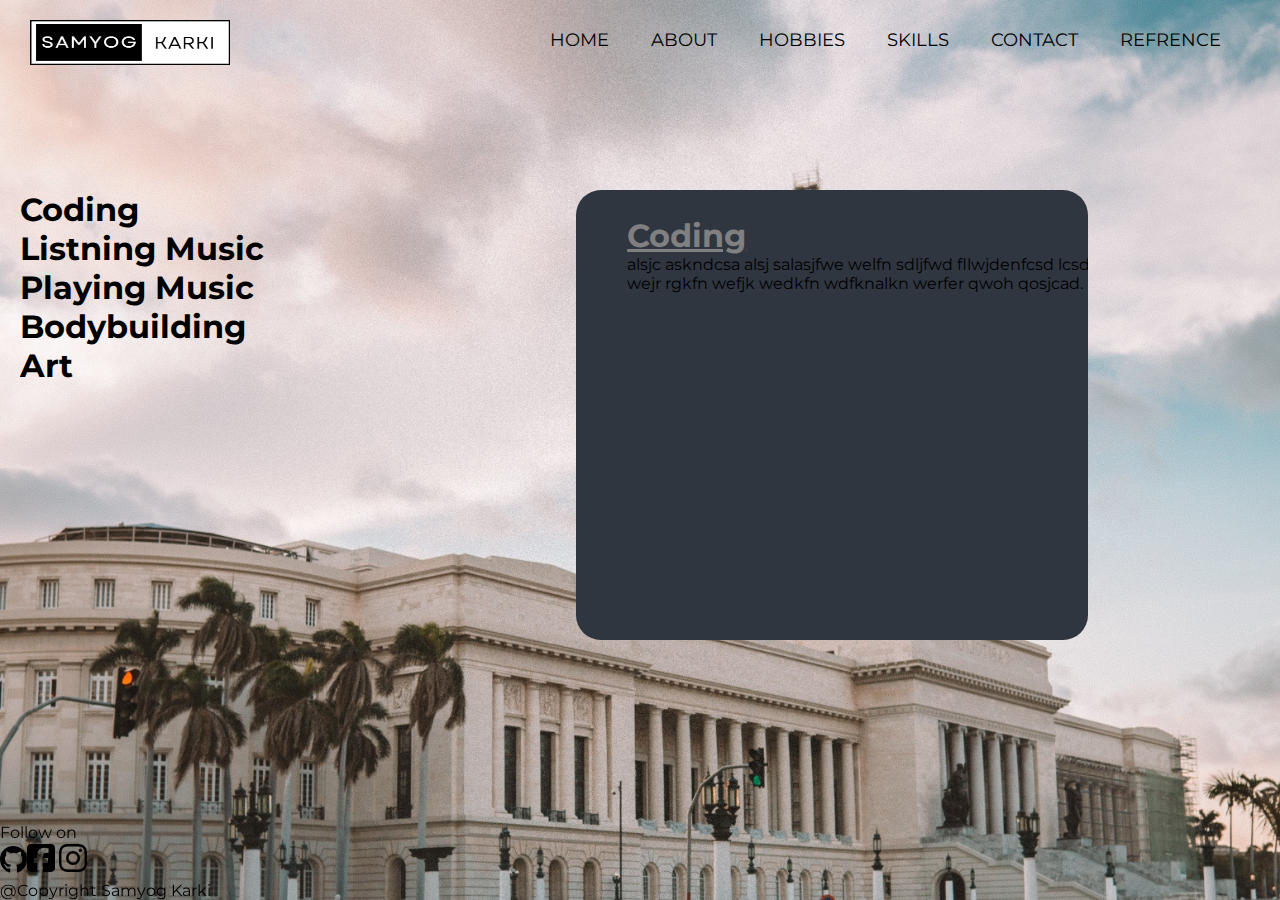
==== hobbies.html @ d7f275c9 "updated" ====
<!DOCTYPE html>
<html lang="en">
<head>
    <meta charset="UTF-8">
    <meta http-equiv="X-UA-Compatible" content="IE=edge">
    <meta name="viewport" content="width=device-width, initial-scale=1.0">
    <title>Samyog Karki</title>
    <link rel="stylesheet" href="https://cdnjs.cloudflare.com/ajax/libs/font-awesome/6.2.1/css/all.min.css">
    <link rel="stylesheet" href="css/hobbies.css">
    <script src="https://code.jquery.com/jquery-3.6.3.js"></script>
    <script>
        $(document).ready(function(){
            $('#icon').click(function(){
             $('ul').toggleClass('show')
            }) 
 
         })
    </script>
</head>
<body>
    <div class="main">
        <nav>
            <logo>
                <img class="logo" src="img/logo2.png" alt="logo">
            </logo>
            <ul class="show">
                <li><a href="index.html">HOME</a></li>
                <li><a href="about me.html">ABOUT</a></li>
                <li><a class="active" href="hobbies.html">HOBBIES</a></li>
                <li><a href="skills.html">SKILLS</a></li>
                <li><a href="contact.html">CONTACT</a></li>
                <li><a href="refrences.html">REFRENCE</a></li>
            </ul>
            <label id="icon">
                <i class="fas fa-bars"></i>
            </label>
        </nav>
        <div class="hobbies">
            <div class="text">
                <ul><a href="#code">Coding</a></ul>
                <ul><a href="#music">Listning Music</a></ul>
                <ul><a href="#play">Playing  Music</a></ul>
                <ul><a href="#gym">Bodybuilding</a></ul>
                <ul><a href="#art">Art</a></ul>
            </div>   
            <div class="description">
                <div class="vwrap"><div class="vmove">
                    <div id="code">
                        <span>Coding</span>
                        <p>alsjc askndcsa alsj salasjfwe  welfn sdljfwd fllwjdenfcsd lcsdjn wejr rgkfn wefjk wedkfn wdfknalkn werfer qwoh qosjcad.</p>
                    </div>
                    <div id="music">
                        <span>Listning Music</span>
                        <p>alsjc askndcsa alsj salasjfwe  welfn sdljfwd fllwjdenfcsd lcsdjn wejr rgkfn wefjk wedkfn wdfknalkn werfer qwoh qosjcad.</p>
                    </div>
                    <div id="play">
                        <span>Playing/Singing Music</span>
                        <p>alsjc askndcsa alsj salasjfwe  welfn sdljfwd fllwjdenfcsd lcsdjn wejr rgkfn wefjk wedkfn wdfknalkn werfer qwoh qosjcad.</p>
                    </div>
                    <div id="gym">
                        <span>Bodybuilding</span>
                        <p>alsjc askndcsa alsj salasjfwe  welfn sdljfwd fllwjdenfcsd lcsdjn wejr rgkfn wefjk wedkfn wdfknalkn werfer qwoh qosjcad.</p>
                    </div>
                    <div id="art">
                        <span>Art</span>
                        <p>alsjc askndcsa alsj salasjfwe  welfn sdljfwd fllwjdenfcsd lcsdjn wejr rgkfn wefjk wedkfn wdfknalkn werfer qwoh qosjcad.</p>
                    </div>
                </div></div>
            </div>
        </div>
    </div> 
    <footer class="copyright">
        <p>Follow on<br><a style="font-size: 28px;" href="https://github.com/samyogk35"><i class="fa-brands fa-github"></i></a><a href="https://www.facebook.com/samyog.karkee.3355"><i class="fa-brands fa-square-facebook fa-2x" ></i><a>&nbsp;<a href="https://www.instagram.com/samyogg.k"><i class="fa-brands fa-instagram fa-2x"></i></a></p>
        <p>@Copyright Samyog Karki</p>
    </footer>
</body>
</html>
---- css/hobbies.css ----
@import url(https://fonts.googleapis.com/css2?family=Montserrat:wght@300&display=swap); 

*{
    margin: 0;
    padding: 0;
    font-family: 'Montserrat',sans-serif;
    list-style: none;
    text-decoration: none;
    color: black;
    overflow: hidden;
}


body{
    height: 100vh;
    width: 100%;
    background-image:url(../img/hobbies.jpg);
    background-size: cover;
    background-position: center;
    background-repeat: no-repeat;
}

nav{
    height: 80px;
    width: 100%;
}


nav ul{
    float: right;
    margin-right: 40px;
}

nav li{
    display: inline-block;
    margin: 0 8px;
    line-height: 80px;
}

nav a{
    color: black;
    font-size: 18px;
    text-transform: uppercase;
    border: 1px solid transparent;
    padding: 7px 10px;
    border-radius: 3px;
}

a.active a:hover{
    border: 1px solid white;
    transition: .5s;
}

nav #icon{
    color: white;
    font-size: 30px;
    line-height: 80px;
    float: right;
    margin-right: 40px;
    cursor: pointer;
    display: none;
}

.logo{
    padding-left: 30px;
    padding-top: 20px;
    width: 200px;
    height: 45px;
}

.main .hobbies{
    display: grid;
    grid-template-columns: 40vw 40vw;
    grid-column-gap:5vw ;
}

.main .hobbies .text{
    padding-left: 20px;
    font-size: 2.5vw;
    font-weight: bold;
    padding-top: 110px;
}

.main .hobbies .description{
    padding-top: 110px;
}

.vwrap, #code, #music, #play, #gym, #art{
    width: 40vw;
    height: 50vh;
}

.vwrap{
    /* overflow: hidden; */
    border-radius: 25px;
    background-color: #2f3640;
}

.vmove{
    padding-top: 2vw;
    padding-left: 4vw;
    position: relative;
    bottom: 0%;
}

@keyframes slidev {
    0% { bottom: 0%;}
    30% { bottom: 0%;}
    33% { bottom: 100%;}
    63% { bottom: 100%;}
    66% { bottom: 200%;}
    97% { bottom: 200%;}
    100% { bottom: 0%;}
}

.vmove{animation: slidev linear 10s infinite;}
.vmove:hover{ animation-play-state: paused;}

.vmove span{
    font-size: 2.5vw;
    font-weight: bold;
    text-decoration: underline;
    color: grey;
}

.vmove .p{
    font-size: 2.2vw;
}

.copyright{
    position:fixed;bottom:0px;width:100%;
}

.main .texta.active,a:hover{
    border: none;
    color: #3498db;
}

@media only screen and (max-width:800px) {
    .hobbies{font-size: 18px}
    .hobbies a, span{
        font-size: 25px;
    }
}

@media (max-width: 1048px){


    nav ul{
        margin-right: 20px;
    }

    nav a{
        font-size: 17px;
    }
}

@media (max-width: 930px){
    nav #icon{
        display: block;
    }

    nav ul{
        z-index: 2;
        justify-self: start;
        position: fixed;
        width: 100%;
        height: 100vh;
        background: #2f3640;
        top: 80px;
        left: -100%;
        text-align: center;
        transition: all .5s;
        padding: 0;
    }

    nav li{
        display: block;
        margin: 30px 0;
        line-height: 30px;
    }

    nav a{
        font-size: 20px;
    }

    a.active,a:hover{
        border: none;
        color: #3498db;
    }

    nav ul.show{
        left: 0;
    }

    .vmove{padding: 4vw;}
    .vmove span{font-size: 25px;}
    .main .hobbies{padding-top: 40px;}
}

@media (max-width:540px){
    .vwrap, #code, #music, #play, #gym, #art{
        width: 80vw;
        height: 50vh;
    }
    .main .hobbies{padding-top: 20px;grid-row-gap: 30px;grid-template-columns: 80vw ;grid-template-rows: 40vw 40vw;}
    .main .hobbies .text{padding-top: 0px;}
    .main .hobbies .description{padding-top: 0px;}
}

@media (max-width:360px){

    nav #icon{
        font-size: 20px;

    }

    
}
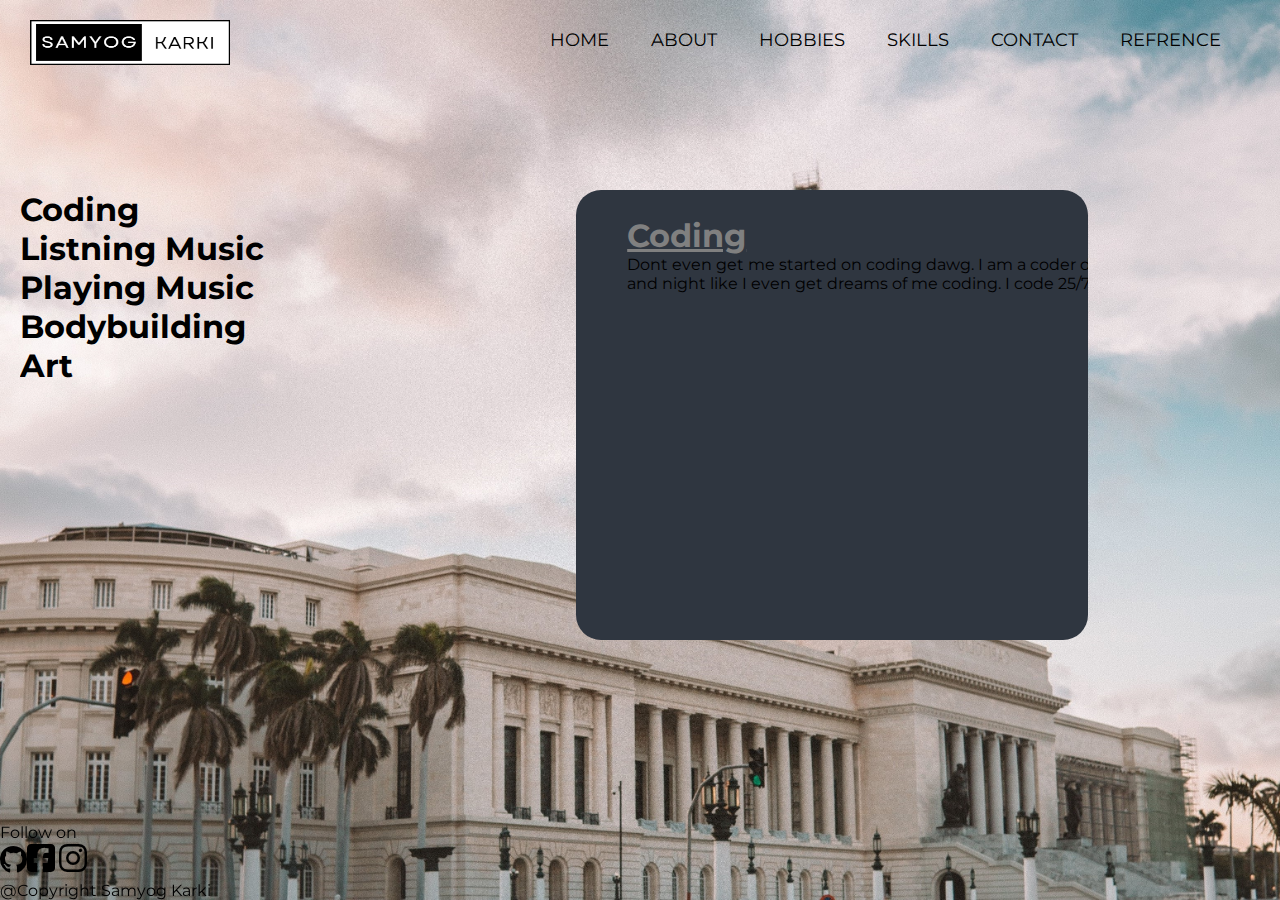
==== commit 5e013164: "Update hobbies.html" ====
--- a/hobbies.html
+++ b/hobbies.html
@@ -47,23 +47,23 @@
                 <div class="vwrap"><div class="vmove">
                     <div id="code">
                         <span>Coding</span>
-                        <p>alsjc askndcsa alsj salasjfwe  welfn sdljfwd fllwjdenfcsd lcsdjn wejr rgkfn wefjk wedkfn wdfknalkn werfer qwoh qosjcad.</p>
+                        <p>Dont even get me started on coding dawg. I am a coder day and night like I even get dreams of me coding. I code 25/7.</p>
                     </div>
                     <div id="music">
                         <span>Listning Music</span>
-                        <p>alsjc askndcsa alsj salasjfwe  welfn sdljfwd fllwjdenfcsd lcsdjn wejr rgkfn wefjk wedkfn wdfknalkn werfer qwoh qosjcad.</p>
+                        <p> Fire spotify playlist. Hit me up if you are interested. </p>
                     </div>
                     <div id="play">
                         <span>Playing/Singing Music</span>
-                        <p>alsjc askndcsa alsj salasjfwe  welfn sdljfwd fllwjdenfcsd lcsdjn wejr rgkfn wefjk wedkfn wdfknalkn werfer qwoh qosjcad.</p>
+                        <p>A jimi hendrix stan and a natural born singer(I cannot sing but I surely can make my guitar sing.)</p>
                     </div>
                     <div id="gym">
                         <span>Bodybuilding</span>
-                        <p>alsjc askndcsa alsj salasjfwe  welfn sdljfwd fllwjdenfcsd lcsdjn wejr rgkfn wefjk wedkfn wdfknalkn werfer qwoh qosjcad.</p>
+                        <p>I NEED PROTEIN!!!!!!!!! RAHHHHHHHH </p>
                     </div>
                     <div id="art">
                         <span>Art</span>
-                        <p>alsjc askndcsa alsj salasjfwe  welfn sdljfwd fllwjdenfcsd lcsdjn wejr rgkfn wefjk wedkfn wdfknalkn werfer qwoh qosjcad.</p>
+                        <p> MY NICKNAME WAS BOB ROSS THE THIRD.</p>
                     </div>
                 </div></div>
             </div>
@@ -74,4 +74,4 @@
         <p>@Copyright Samyog Karki</p>
     </footer>
 </body>
-</html>+</html>
